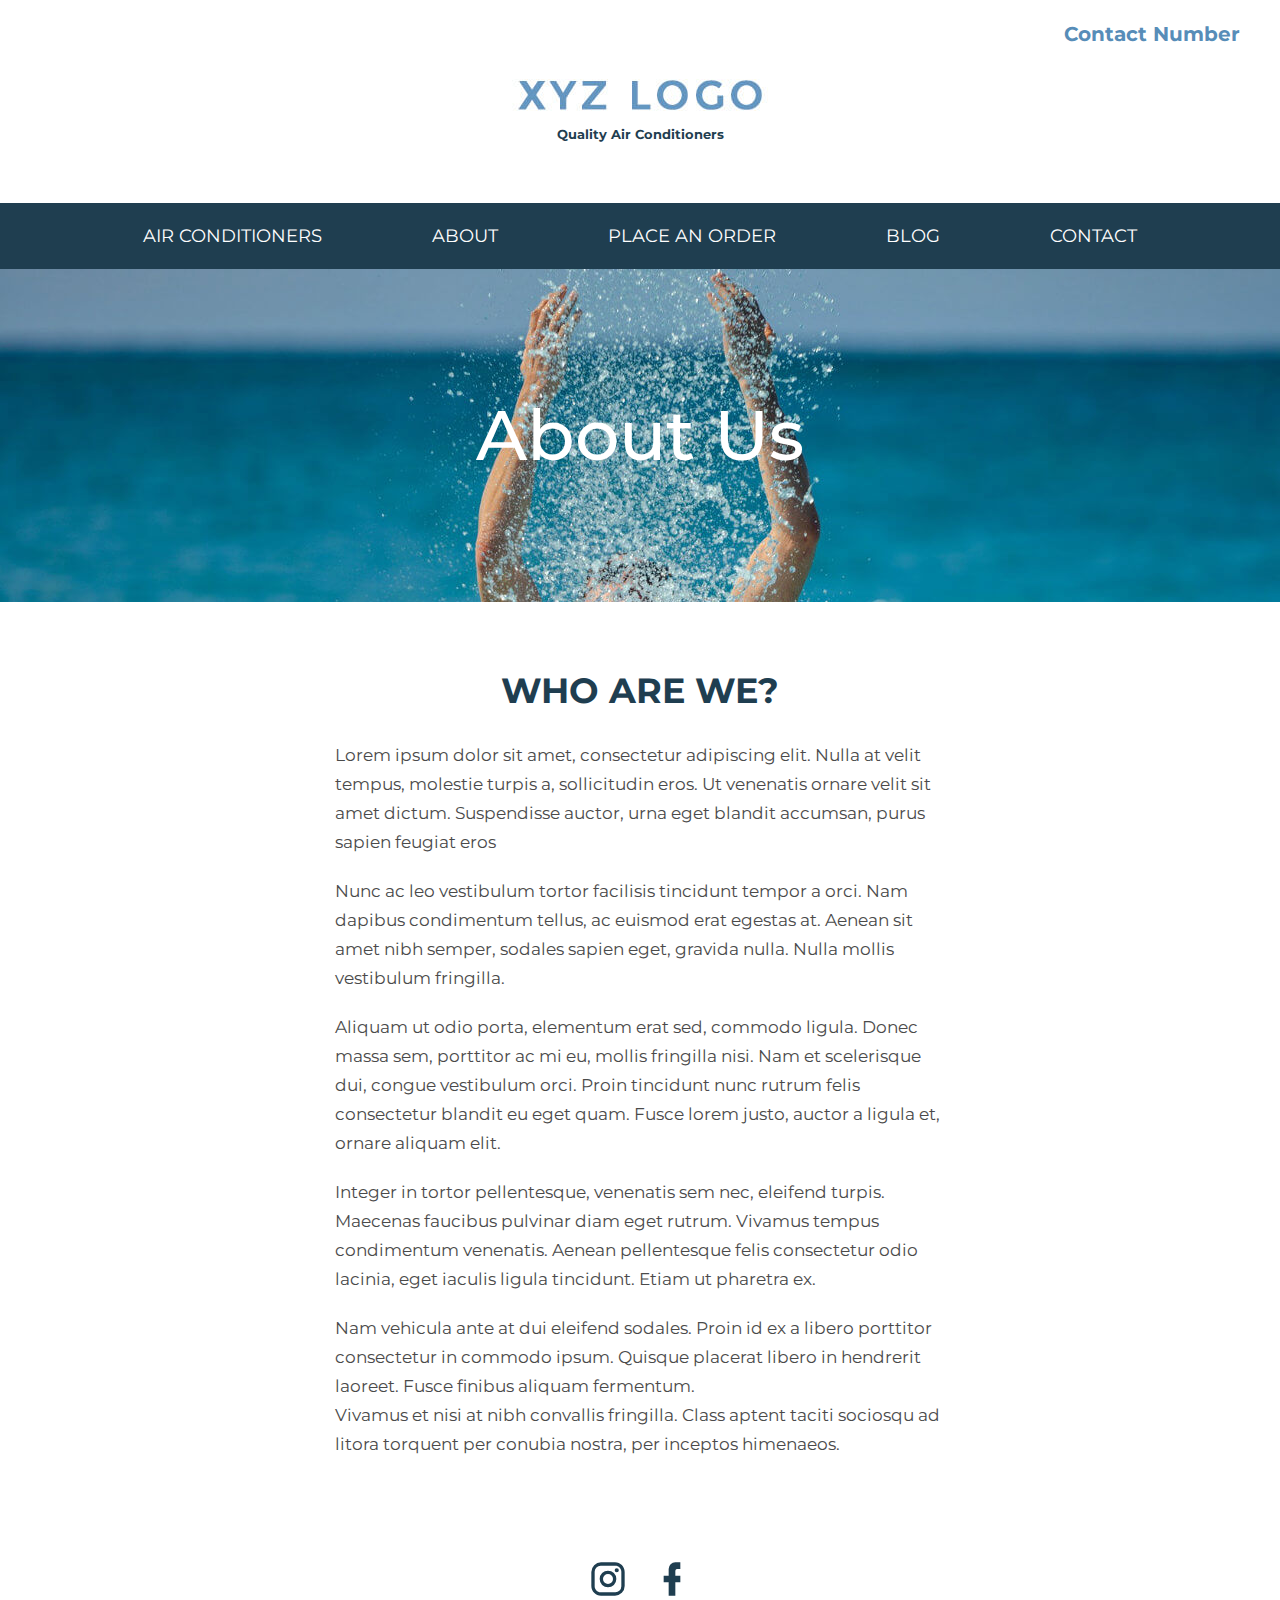
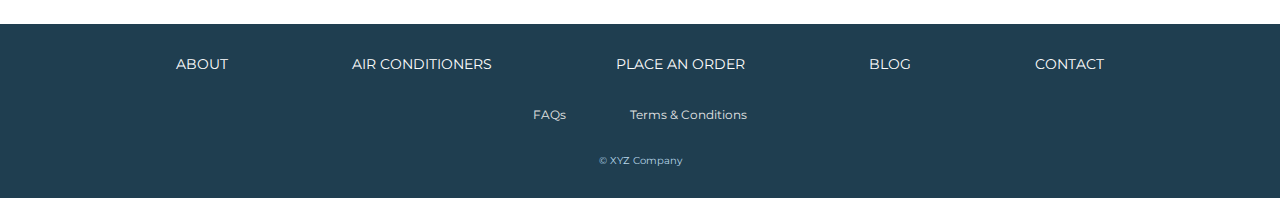
==== about.html @ 02ee8d90 "1st commit" ====
<!DOCTYPE html>
<html lang="en">
<head>
  <meta charset="utf-8">
  <meta content="IE=edge" http-equiv="X-UA-Compatible">
  <meta content="width=device-width, initial-scale=1" name="viewport">

  <meta content="" name="description">
  <!-- Meta Description -->

    <title>About Page</title><!-- Title for the page -->

      <!--CSS Stylesheets -->
  <link href="css/bootstrap.min.css" rel="stylesheet">
  <link rel="stylesheet" type="text/css" href="css/about-styling.css" />
  <link href="css/navbar.css" rel="stylesheet" type="text/css">


  <!--Google Font styles -->
  <link href="https://fonts.googleapis.com/css?family=Montserrat" rel="stylesheet" type="text/css">

  <!--Favicon goes here -->
  <link href="images/xyz-favicon.png" rel="icon">
  
</head>

<body>

  <div id="top-banner">

    <p class="contactnumber">Contact Number</p>
    <!--contact number of the company goes here-->

    <div class="row">

      <div align="center" class="col-md-6 col-md-offset-3">

        <a href="index.html"><img alt="xyz-logo" class="img-responsive" src="images/xyz-logo.jpg"></a>

        <h1>Quality Air Conditioners</h1>

      </div><!--end col-md-6-->

    </div><!--end row-->

  </div><!--end top-banner-->


  <nav class="navbar navbar-default navbar-static-top" id="topnavbar" role="navigation">

    <div class="navbar-header">

        <button class="navbar-toggle" data-target=".navbar-collapse" data-toggle="collapse" type="button">

            <span class="sr-only">Toggle navigation</span> 

                    <span class="icon-bar"></span> 
                    <span class="icon-bar"></span> 
                    <span class="icon-bar"></span>

        </button>

    </div><!--- /.navbar-header-->


    <div align="center" class="collapse navbar-collapse">

        <ul class="nav navbar-nav">

            <li><a href="air-conditioners.html">AIR CONDITIONERS</a></li>

            <li><a href="about.html">ABOUT</a></li>

            <li><a href="place-an-order.html">PLACE AN ORDER</a></li>

            <li><a href="blog.html">BLOG</a></li>

            <li><a href="contact.html">CONTACT</a></li>

        </ul>

    </div>

  </nav>

    
<div class="about-background"> 

    <h1 align="center">About Us</h1>

</div><!--- /.about-background-->


<div  class="about center-block">

  <div class="row">

    <div class="col-md-6 col-md-offset-3">

      <h2 align="center">WHO ARE WE?</h2> 

          <p>Lorem ipsum dolor sit amet, consectetur adipiscing elit. Nulla at velit tempus, molestie turpis a, sollicitudin eros. Ut venenatis ornare velit sit amet dictum. Suspendisse auctor, urna eget blandit accumsan, purus sapien feugiat eros</p><br />

          <p>Nunc ac leo vestibulum tortor facilisis tincidunt tempor a orci. Nam dapibus condimentum tellus, ac euismod erat egestas at. Aenean sit amet nibh semper, sodales sapien eget, gravida nulla. Nulla mollis vestibulum fringilla.</p><br />

          <p>Aliquam ut odio porta, elementum erat sed, commodo ligula. Donec massa sem, porttitor ac mi eu, mollis fringilla nisi. Nam et scelerisque dui, congue vestibulum orci. Proin tincidunt nunc rutrum felis consectetur blandit eu eget quam. Fusce lorem justo, auctor a ligula et, ornare aliquam elit.</p><br />

          <p>Integer in tortor pellentesque, venenatis sem nec, eleifend turpis. Maecenas faucibus pulvinar diam eget rutrum. Vivamus tempus condimentum venenatis. Aenean pellentesque felis consectetur odio lacinia, eget iaculis ligula tincidunt. Etiam ut pharetra ex.</p><br />
          <p>Nam vehicula ante at dui eleifend sodales. Proin id ex a libero porttitor consectetur in commodo ipsum. Quisque placerat libero in hendrerit laoreet. Fusce finibus aliquam fermentum.</p>

          <p>Vivamus et nisi at nibh convallis fringilla. Class aptent taciti sociosqu ad litora torquent per conubia nostra, per inceptos himenaeos.</p><br /><br />

      </div><!--- .col-md-->

    </div> <!--- /.row-->

  </div> <!--- /.about-->




  <div align="center" class="socialmedia"> 

  <!--- Your Social Media Accounts go here-->


          <!--- INSTAGRAM -->
    <a href="#" target="_blank"><svg style="width:40px; height:40px" viewbox="0 0 24 24">
    <path d="M7.8,2H16.2C19.4,2 22,4.6 22,7.8V16.2A5.8,5.8 0 0,1 16.2,22H7.8C4.6,22 2,19.4 2,16.2V7.8A5.8,5.8 0 0,1 7.8,2M7.6,4A3.6,3.6 0 0,0 4,7.6V16.4C4,18.39 5.61,20 7.6,20H16.4A3.6,3.6 0 0,0 20,16.4V7.6C20,5.61 18.39,4 16.4,4H7.6M17.25,5.5A1.25,1.25 0 0,1 18.5,6.75A1.25,1.25 0 0,1 17.25,8A1.25,1.25 0 0,1 16,6.75A1.25,1.25 0 0,1 17.25,5.5M12,7A5,5 0 0,1 17,12A5,5 0 0,1 12,17A5,5 0 0,1 7,12A5,5 0 0,1 12,7M12,9A3,3 0 0,0 9,12A3,3 0 0,0 12,15A3,3 0 0,0 15,12A3,3 0 0,0 12,9Z" fill="#1F3E50"></path></svg></a>



          <!--- FACEBOOK -->
    <a href="#" target="_blank"><svg style="width:40px;height:40px" viewbox="0 0 24 24">
    <path d="M17,2V2H17V6H15C14.31,6 14,6.81 14,7.5V10H14L17,10V14H14V22H10V14H7V10H10V6A4,4 0 0,1 14,2H17Z" fill="#1F3E50"></path></svg></a>
    
  </div><!--- /.socialmedia-->



  <footer class="footer">

      <div align="center" class="footerlinks">

          <a href="about.html">ABOUT</a> 
          <a href="air-conditioners.html">AIR CONDITIONERS</a> 
          <a href="place-an-order.html">PLACE AN ORDER</a> 
          <a href="blog.html">BLOG</a> 
          <a href="contact.html">CONTACT</a>

      </div>  <!--- /.footerlinks-->


      <div align="center" class="policy-links">

          <a href="faqs.html">FAQs</a> 
          <a href="terms-and-conditions.html">Terms &amp; Conditions</a>

      </div>  <!--- /.policy-links-->

    <p align="center" class="text-muted copyright">&copy; XYZ Company</p>

  </footer>


  <!-- jQuery (necessary for Bootstrap's JavaScript plugins) -->
  <script src="https://ajax.googleapis.com/ajax/libs/jquery/1.11.3/jquery.min.js">
  </script> <!-- Include all compiled plugins (below), or include individual files as needed -->
   
  <script src="js/bootstrap.min.js">
  </script> 


  <!-- Navbar Affix Script-->
  <script>
  $('#topnavbar').affix({
     offset: {
         top: $('#top-banner').height()
     }   
  }); 
  </script>

</body>

</html>
---- css/about-styling.css ----
html {
	position: relative;
	max-height: 100%;
}

body {
	background-color: #ffffff;
	max-width: 100%;
}

.row {
	padding: 0px;
	margin: 0;
	border: none;
}


.about-background {
	background-image: url(../images/about-page-banner.jpg);
	background-repeat: no-repeat;
	background-size: cover;
	width: 100%;
	height: 100%;
	margin-top: -20px;
	
}


.about-background h1 {
	color: #ffffff;
	font-family: 'Montserrat', sans-serif;
	font-size: 70px;
	padding-top: 10%;
	padding-bottom: 10%;

}


.about h2 {
	color: #1F3E50;
	font-family: 'Montserrat', sans-serif;
	font-size: 35px;
	padding-top: 40px;
	padding-bottom: 20px;
	font-weight: bold;


}

.about {

	padding-bottom: 50px;

}

.about p {
	color: #4A4A4A;
	font-size: 17px;
	font-family: 'Montserrat', sans-serif !important;
	line-height: 29px;
	white-space: normal;
}

.about a {
	color: #1F3E50;
}

.about li {
	color: #4A4A4A;
	font-size: 17px;
	font-family: 'Montserrat', sans-serif !important;
	line-height: 29px;
	white-space: normal;
}
.btn-lg {
	font-family: 'Montserrat', sans-serif !important;
	background-color: #ec5238;
	border-color: #ec5238;
	padding: 15px;
}

.btn-lg:hover, .btn-lg:focus, .btn-lg:active, .btn-lg.active, .open>.dropdown-toggle.btn-lg {
	color: #ffffff !important;
	background-color: #e24d36 !important;
	border-color: #e24d36 !important;
	border-width: 1px;
}

.btn-lg:active:focus {
	color: #34d357;
	background-color: #e24d36;
	border-color: #e24d36;
}

/* Smartphones (portrait and landscape) ----------- */

@media only screen and (max-width: 480px) {

	.about-background h1 {
	font-size: 50px;

}
	.about h2 {
	font-size: 30px;
	padding-top: 40px;
	padding-bottom: 20px;
	font-weight: bold;

}
}
---- css/navbar.css ----
p {
	padding: 0;
	margin: 0;
}
.row {
	padding: 0;
	margin: 0;
}

#result {
	font-size: 22px !important;
	font-weight: bold !important;
	text-align: center !important;
	text-shadow: none !important;
}

.alert {
	font-size: 22px !important;
	font-weight: bold !important;
	font-family: 'Montserrat', sans-serif !important;
	text-shadow: none !important;
	text-align: center !important;
}


/* TOP BANNER STYLING */

#top-banner img {
	padding-top: 1%;
}
#top-banner h1 {
	color: #1F3E50;
	font-weight: bold;
	font-size: 13px;
	font-family: 'Montserrat', sans-serif;
	position: relative;
	top: -28px;
	padding-bottom: 4%;
}
#topnavbar {
	margin: 0;
}
#topnavbar.affix {
	position: fixed;
	top: 0;
	width: 100%;
}
.contactnumber {
	font-weight: bold;
	font-size: 20px;
	font-family: 'Montserrat', sans-serif;
	color: #578DB8;
	text-align: right;
	padding-right: 40px;
	padding-top: 20px;
}

/* NAVBAR */

.navbar {
	background-color: #1F3E50 !important;
	border-bottom: none;
	width: 100%;
	height: auto;
}
.navbar-nav {
	position: relative;
	top: 0px;
}
.nav li {
	padding-left: 40px;
	padding-right: 40px;
	padding-top: 8px;
	padding-bottom: 8px;
	font-size: 18px;
	font-family: 'Montserrat', sans-serif;
	background-color: #1F3E50;
	border: none;
}
.navbar .navbar-nav {
	display: inline-block;
	float: none;
	vertical-align: top;
	text-align: center !important;
}
.navbar .navbar-collapse {
	text-align: center !important;
}
.nav a {
	color: #ffffff !important;
}
.navbar a:hover {
	background-color: #578DB8 !important;
}
.navbar-toggle {
	background-color: #1F3E50 !important;
}


/* FOOTER STYLING */

.footer {
	height: auto;
	background-color: #1F3E50;
}
.footerlinks {
	padding-top: 30px;
	padding-bottom: 30px;
}
.footerlinks a {
	padding: 20px 60px 20px 60px;
	font-size: 14px;
	padding-top: 12px;
	color: #ffffff;
	font-family: 'Montserrat', sans-serif;
}
.policy-links a {
	padding-left: 30px;
	padding-right: 30px;
	font-size: 12px;
	color: #e5e5e5 !important;
	font-family: 'Montserrat', sans-serif;
}
.copyright {
	font-size: 10px !important;
	padding-top: 30px;
	padding-bottom: 30px;
	color: #b9d8ea;
	font-family: 'Montserrat', sans-serif;
}
.footertext a {
	color: #b9d8ea !important;
}
.socialmedia a {
	padding-left: 10px;
	padding-right: 10px;
}
.socialmedia {
	padding-top: 10px;
	padding-bottom: 20px;
	background-color: #ffffff;
}
/* Smartphones (portrait and landscape) ----------- */

@media only screen and (max-width: 480px) {
	.navbar-nav {
		position: relative;
		right: 0px !important;
		top: 0px !important;
		margin-top: -2px;
	}
	.nav li {
		padding-right: 0px;
		padding-left: 0px;
		font-size: 16px;
		font-family: 'Montserrat', sans-serif;
		margin-top: 0px;
		background-color: #1F3E50;
		border: none;
	}
	.contactnumber {
		font-size: 15px;
		font-family: Arial, Helvetica, sans-serif;
		color: #ABBFFC;
		text-align: right;
		padding-right: 5px;
	}
	.footerlinks a {
		padding: 20px 10px 20px 10px;
		font-size: 14px;
		padding-top: 12px;
		color: #ffffff;
		font-family: 'Montserrat', sans-serif;
	}
}


@media only screen 
and (min-width: 480px) 
and (max-width: 1024px) {

	.contactnumber {
		margin-right: -0px;
		font-size: 16px;
		font-family: Arial, Helvetica, sans-serif;
		color: #ABBFFC;
		text-align: right;
	}
	.navbar-nav {
		position: relative;
		right: 0px !important;
		top: 0px !important;
		margin-top: -2px;
	}
	.nav li {
		padding-right: 0px;
		padding-left: 0px;
		font-size: 16px;
		font-family: 'Montserrat', sans-serif;
		margin-top: 0px;
		background-color: #1F3E50;
		border: none;
	}
	.navbar-toggle {
		margin-right: 40px;
	}
	.footerlinks a {
		padding: 20px 30px 20px 30px;
	}
}

/* iPads (landscape) ----------- */

@media only screen 
and (min-width: 768px) 
and (max-width: 1200px) 
and (orientation: landscape) {

	.contactnumber {
		display: none;
	}
	.navbar-nav {
		position: relative;
		right: -0px !important;
		top: 0px;
		background-color: #ffffff !important;
		float: none!important;
		margin-top: 2px;
	}
	.nav li {
		padding-right: 55px;
		padding-left: 12px;
		font-size: 18px;
		font-family: 'Montserrat', sans-serif;
		margin-top: -2px;
		background-color: #1F3E50;
	}
	.navbar-header {
		float: none;
	}
	.navbar-left, .navbar-right {
		float: none !important;
	}
	.navbar-toggle {
		display: block;
		background-color: white;
		margin-right: 50px;
	}
	.navbar-fixed-top {
		top: 0;
		border-width: 0 0 1px;
	}
	.navbar-collapse.collapse {
		display: none!important;
		overflow: visible !important;
	}
	.navbar-nav li {
		float: none !important;
		text-align: center;
	}
	.navbar-nav li a {
		padding-top: 10px;
		padding-bottom: 10px;
	}
	.collapse.in {
		display: block !important;
	}
	.footerlinks {
		padding-left: 10px;
		padding-right: 10px;
	}
}

/* Large screens ----------- */

@media only screen 
and (min-width: 1824px) {

	.navbar {
		height: auto;
	}
	.nav li {
		padding: 20px 60px 20px 60px;
		font-size: 22px;
	}
}
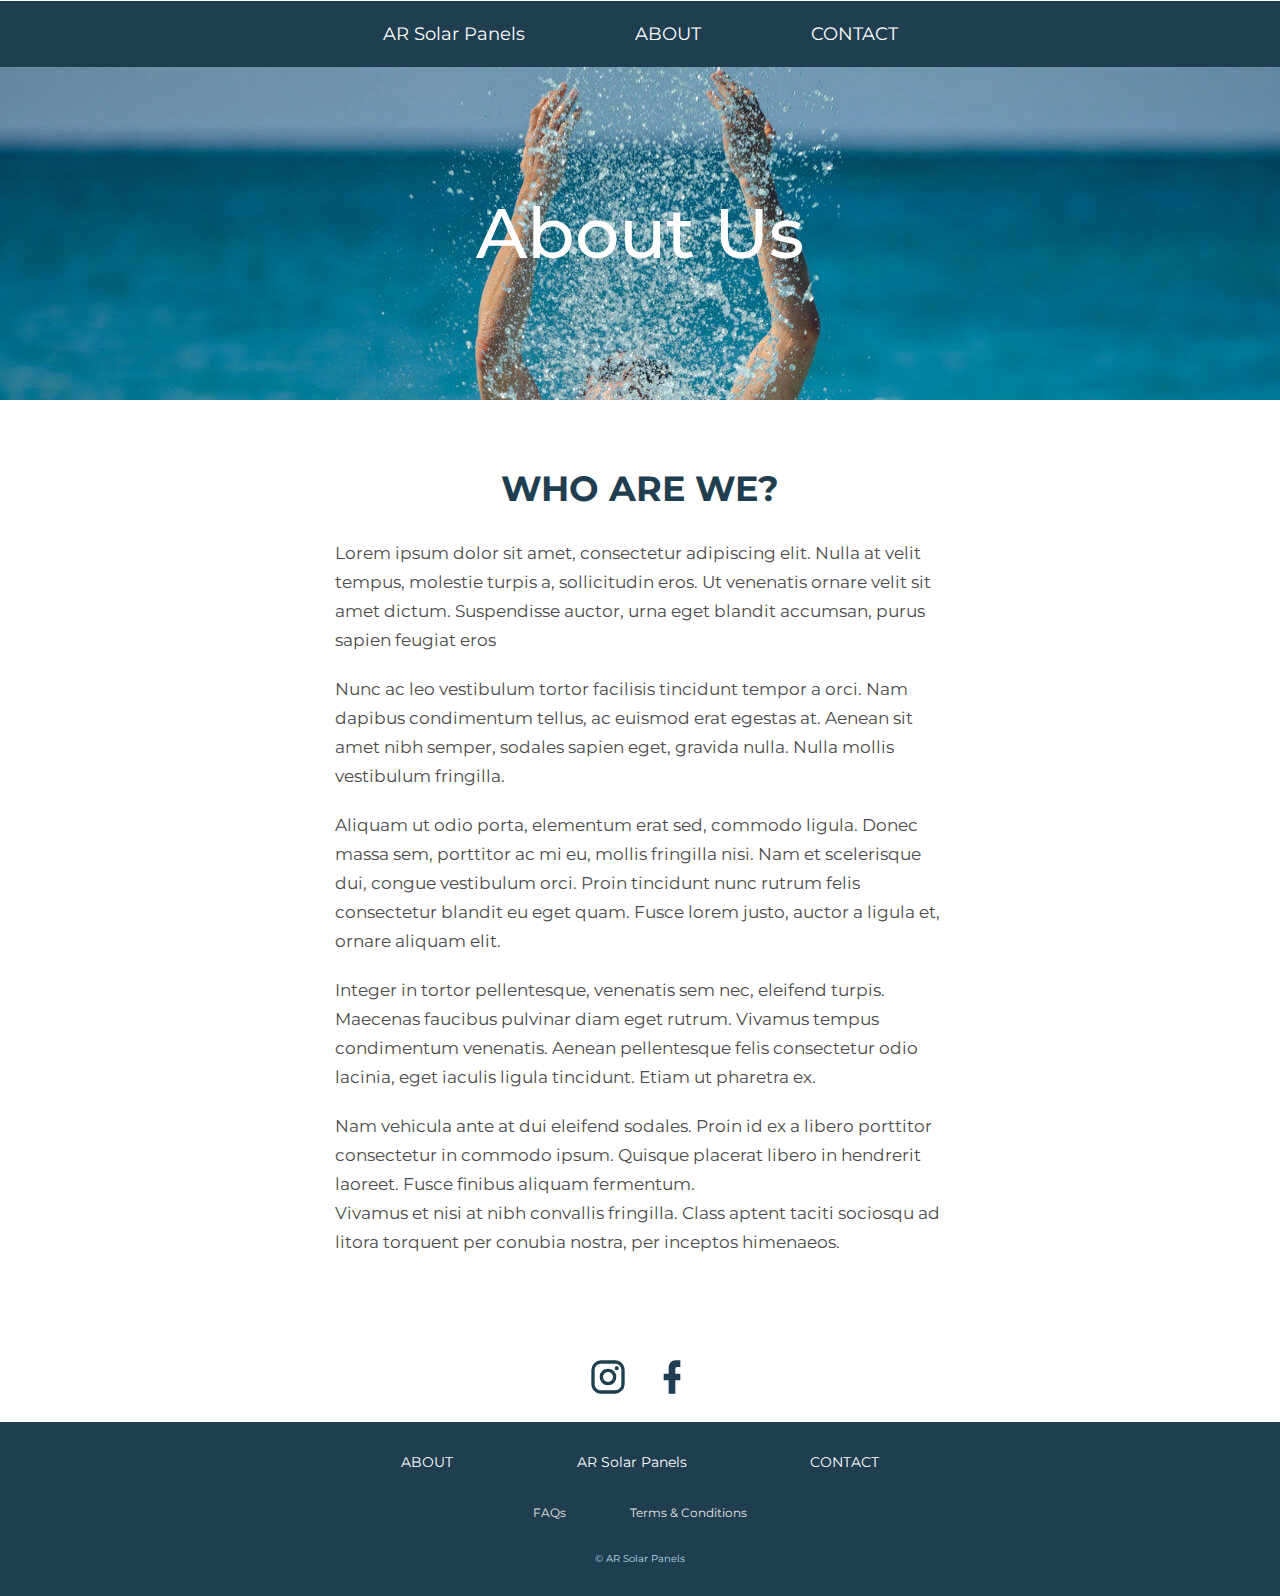
==== commit d2baa6b7: "2nd commit" ====
--- a/about.html
+++ b/about.html
@@ -8,7 +8,7 @@
   <meta content="" name="description">
   <!-- Meta Description -->
 
-    <title>About Page</title><!-- Title for the page -->
+    <title>About</title><!-- Title for the page -->
 
       <!--CSS Stylesheets -->
   <link href="css/bootstrap.min.css" rel="stylesheet">
@@ -28,16 +28,9 @@
 
   <div id="top-banner">
 
-    <p class="contactnumber">Contact Number</p>
-    <!--contact number of the company goes here-->
-
     <div class="row">
 
       <div align="center" class="col-md-6 col-md-offset-3">
-
-        <a href="index.html"><img alt="xyz-logo" class="img-responsive" src="images/xyz-logo.jpg"></a>
-
-        <h1>Quality Air Conditioners</h1>
 
       </div><!--end col-md-6-->
 
@@ -67,13 +60,9 @@
 
         <ul class="nav navbar-nav">
 
-            <li><a href="air-conditioners.html">AIR CONDITIONERS</a></li>
+            <li><a href="index.html">AR Solar Panels</a></li>
 
             <li><a href="about.html">ABOUT</a></li>
-
-            <li><a href="place-an-order.html">PLACE AN ORDER</a></li>
-
-            <li><a href="blog.html">BLOG</a></li>
 
             <li><a href="contact.html">CONTACT</a></li>
 
@@ -143,9 +132,7 @@
       <div align="center" class="footerlinks">
 
           <a href="about.html">ABOUT</a> 
-          <a href="air-conditioners.html">AIR CONDITIONERS</a> 
-          <a href="place-an-order.html">PLACE AN ORDER</a> 
-          <a href="blog.html">BLOG</a> 
+          <a href="air-conditioners.html">AR Solar Panels</a> 
           <a href="contact.html">CONTACT</a>
 
       </div>  <!--- /.footerlinks-->
@@ -158,7 +145,7 @@
 
       </div>  <!--- /.policy-links-->
 
-    <p align="center" class="text-muted copyright">&copy; XYZ Company</p>
+    <p align="center" class="text-muted copyright">&copy; AR Solar Panels</p>
 
   </footer>
 
